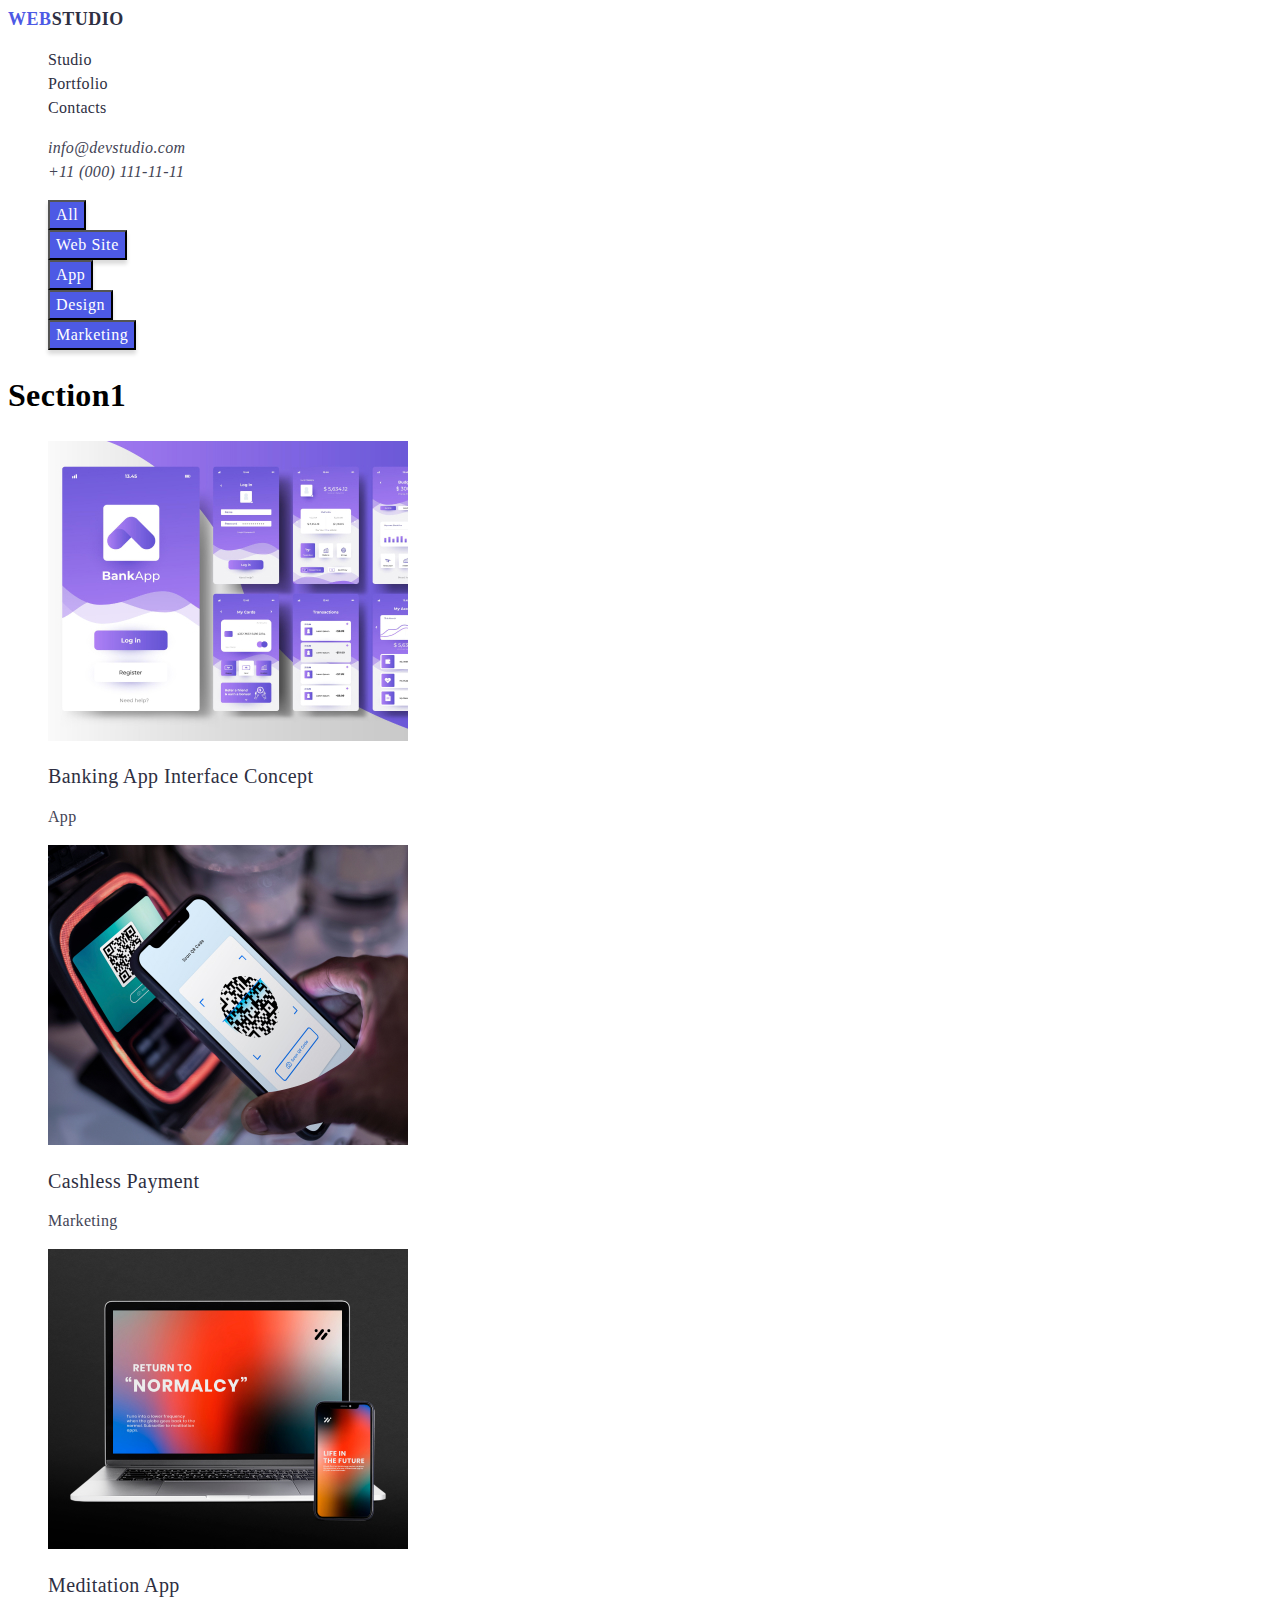
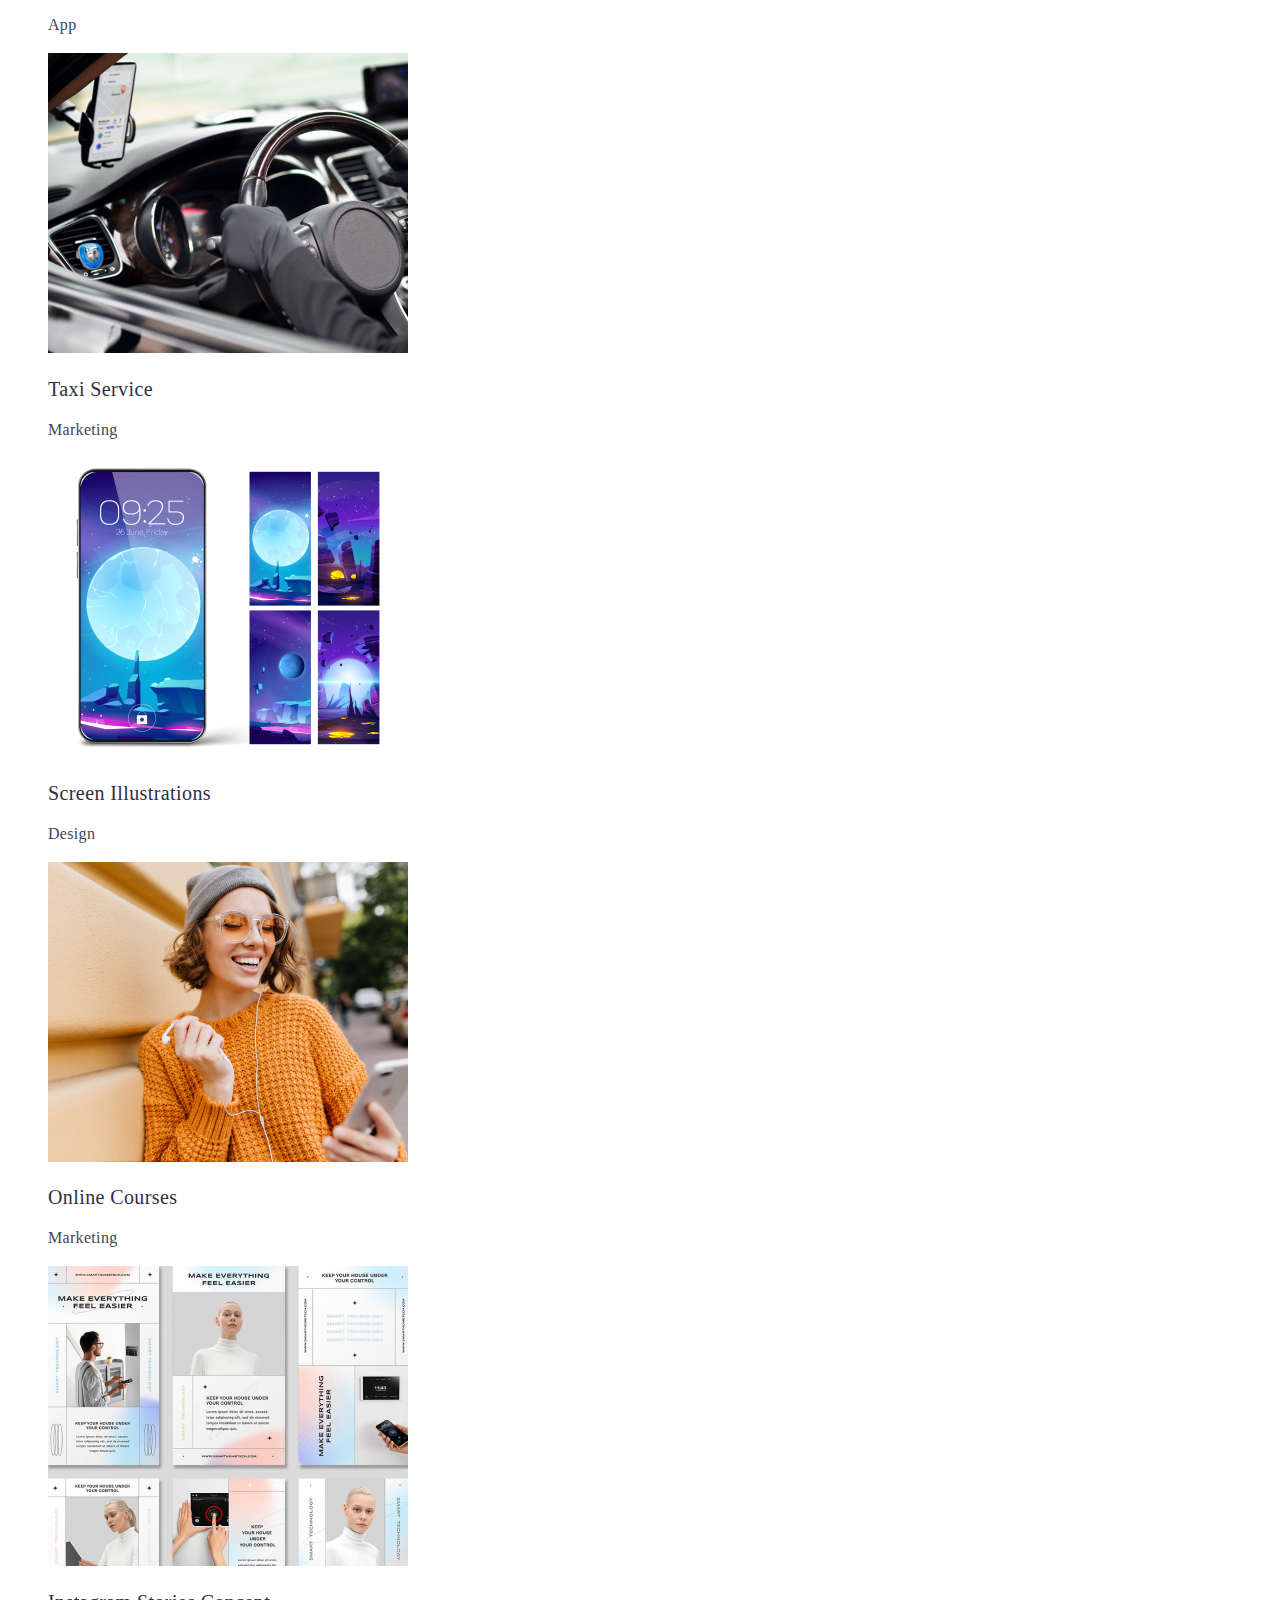
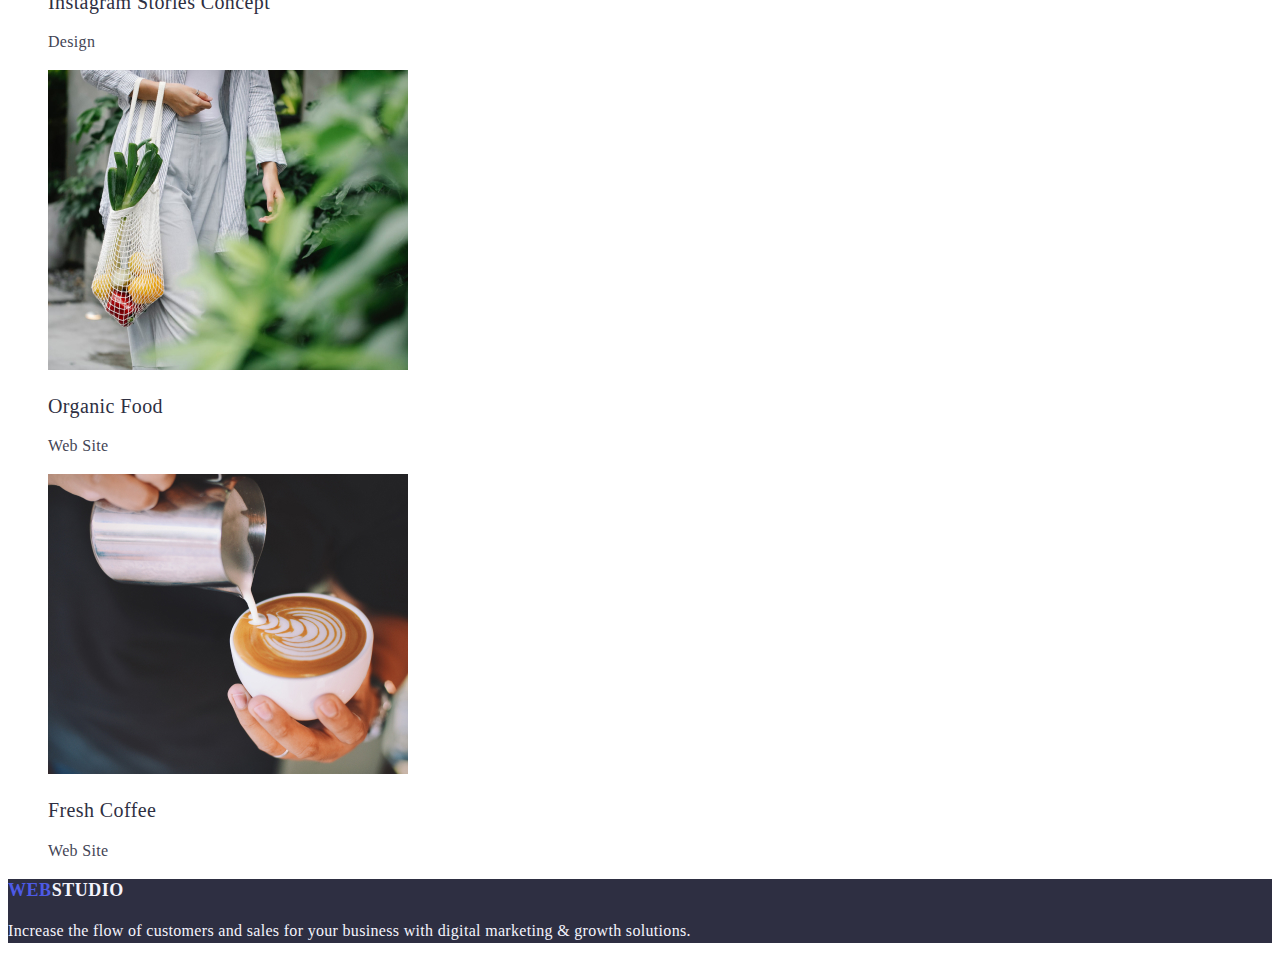
==== portfolio.html @ 045d1345 "HW02" ====
<!DOCTYPE html>
<html lang="en">

<head>
    <meta charset="UTF-8">
    <meta http-equiv="X-UA-Compatible" content="IE=edge">
    <meta name="viewport" content="width=device-width, initial-scale=1.0">
    <title>Document</title>

    <!-- Styles -->
    <link rel="stylesheet" href="./css/styles.css">
</head>

<body>
    <!-- Header section -->
    <header>
        <nav>
            <a class="main-logo link" href="./index.html">Web<span class="header-logo-link">Studio</span></a>
            <ul class="list">
                <li>
                    <a class="header-link link" href="./index.html">Studio</a>
                </li>
                <li>
                    <a class="header-link link" href="./portfolio.html">Portfolio</a>
                </li>
                <li>
                    <a class="header-link link" href="">Contacts</a>
                </li>
            </ul>
        </nav>
        <address class="header-contact">
            <ul class="list">
                <li>
                    <a class="header-contact link" href="mailto:info@devstudio.com">info@devstudio.com</a>
                </li>
                <li>
                    <a class="header-contact link" href="tel:+110001111111">+11 (000) 111-11-11</a>
                </li>
            </ul>
        </address>
    </header>
    <main>

        <!-- Filters -->
        <section>
            <ul class="list">
                <li>
                    <button class="btn" type="button">All</button>
                </li>
                <li>
                    <button class="btn" type="button">Web Site</button>
                </li>
                <li>
                    <button class="btn" type="button">App</button>
                </li>
                <li>
                    <button class="btn" type="button">Design</button>
                </li>
                <li>
                    <button class="btn" type="button">Marketing</button>
                </li>
            </ul>
        </section>

        <!-- Rows -->
        <section>
            <h1>Section1</h1>
                <ul class="list">
                    <li>
                        <img src="./images/portfolio/card1.jpg" alt="Banking App" width="360" height="300">
                        <h2 class="text-h3">Banking App Interface Concept</h2>
                        <p class="text-p">App</p>
                    </li>
                    <li>
                        <img src="./images/portfolio/card2.jpg" alt="Cashless payment" width="360" height="300">
                        <h2 class="text-h3">Cashless Payment</h2>
                        <p class="text-p">Marketing</p>
                    </li>
                    <li>
                        <img src="./images/portfolio/card3.jpg" alt="Meditation App" width="360" height="300">
                        <h2 class="text-h3">Meditation App</h2>
                        <p class="text-p">App</p>
                    </li>
                    <li>
                        <img src="./images/portfolio/card4.jpg" alt="Taxi Service" width="360" height="300">
                        <h2 class="text-h3">Taxi Service</h2>
                        <p class="text-p">Marketing</p>
                    </li>
                    <li>
                        <img src="./images/portfolio/card5.jpg" alt="Screen Illustrations" width="360" height="300">
                        <h2 class="text-h3">Screen Illustrations</h2>
                        <p class="text-p">Design</p>
                    </li>
                    <li>
                        <img src="./images/portfolio/card6.jpg" alt="Online Courses" width="360" height="300">
                        <h2 class="text-h3">Online Courses</h2>
                        <p class="text-p">Marketing</p>
                    </li>
                    <li>
                        <img src="./images/portfolio/card7.jpg" alt="Instagram Stories Concept" width="360" height="300">
                        <h2 class="text-h3">Instagram Stories Concept</h2>
                        <p class="text-p">Design</p>
                    </li>
                    <li>
                        <img src="./images/portfolio/card8.jpg" alt="Organic Food" width="360" height="300">
                        <h2 class="text-h3">Organic Food</h2>
                        <p class="text-p">Web Site</p>
                    </li>
                    <li>
                        <img src="./images/portfolio/card9.jpg" alt="Fresh Coffee" width="360" height="300">
                        <h2 class="text-h3">Fresh Coffee</h2>
                        <p class="text-p">Web Site</p>
                    </li>
                </ul>
        </section>

    </main>
    <!-- Footer section -->
    <footer class="hero-footer">
        <a class="main-logo link" href="./index.html">Web<span class="footer-logo-link">Studio</span></a>
        <p class="footer-text">Increase the flow of customers and sales for your business with digital marketing & growth solutions.</p>
    </footer>
</body>

</html>
---- css/styles.css ----
/* Base styles */
body {
    font-family: Roboto sans-serif;
    font-size: 16px;
    line-height: 1.5;
    letter-spacing: 0.02em;
}

/* reset */
.link {
    text-decoration: none;
}
.list {
    list-style: none;
}


/* Header Styles */
.main-logo {
    font-weight: 800;
    font-size: 18px;
    line-height: 1.17;
    letter-spacing: 0.03em;
    text-transform: uppercase;
    /* IRIS */
    color: #4D5AE5;
}
.header-logo-link {
        font-weight: 800;
        font-size: 18px;
        line-height: 1.17;
        letter-spacing: 0.03em;
        text-transform: uppercase;
        /* NAVY BLUE */
        color: #2E2F42;
}
.header-link {
    font-weight: 500;
    font-size: 16px;
    line-height: 1.5;
    /* identical to box height, or 150% */
    letter-spacing: 0.02em;
    /* NAVY BLUE */
    color: #2E2F42;
}
.header-link:hover,
.header-link:focus {
    font-weight: 500;
    font-size: 16px;
    line-height: 1.5;
    /* identical to box height, or 150% */
    letter-spacing: 0.02em;
    /* OCEAN */
    color: #404BBF;
}
.header-contact {
    font-weight: 400;
    font-size: 16px;
    line-height: 1.5;
    /* identical to box height, or 150% */
    letter-spacing: 0.02em;
    /* SLATE */
    color: #434455;
}
.header-contact:hover,
.header-contact:focus {
    font-weight: 400;
    font-size: 16px;
    line-height: 1.5;
    /* identical to box height, or 150% */
    letter-spacing: 0.02em;
    /* OCEAN */
    color: #404BBF;
}

.text-h2 {
    font-weight: 700;
    font-size: 36px;
    line-height: 1.1;
    letter-spacing: 0.02em;
    text-transform: capitalize;
    /* NAVY BLUE */
    color: #2E2F42;
}
.text-h3 {
    font-weight: 500;
    font-size: 20px;
    line-height: 1.2;
    letter-spacing: 0.02em;
    /* NAVY BLUE */
    color: #2E2F42;
}

.text-p {
    font-weight: 400;
    font-size: 16px;
    line-height: 1.5;
    letter-spacing: 0.02em;
    /* SLATE */
    color: #434455;
}

/* Button */
.btn {
    font-family: inherit;
    font-weight: 500;
    font-size: 16px;
    line-height: 1.5;
    /* identical to box height, or 150% */
    letter-spacing: 0.04em;
    /* WHITE */
    color: #FFFFFF;
    /* IRIS */
    background: #4D5AE5;
    box-shadow: 0px 4px 4px rgba(0, 0, 0, 0.15);
    cursor: pointer;
}
.btn:hover,
.btn:focus {
    /* OCEAN */
    background: #404BBF;
}

/* Section 3 */
.section-3 {
    /* CLOUD */
    background-color: #F4F4FD;
}


/* Hero Footer */
.hero-footer {
    /* NAVY BLUE */
    background: #2E2F42;
}

.hero-header {
    font-weight: 700;
    font-size: 56px;
    line-height: 1.07;
    letter-spacing: 0.02em;
    /* WHITE */
    color: #FFFFFF;
}
.footer-logo-link {
        font-weight: 800;
        font-size: 18px;
        line-height: 1.17;
        /* identical to box height, or 117% */
        letter-spacing: 0.03em;
        text-transform: uppercase;
        /* CLOUD */
        color: #F4F4FD;
}

.footer-text {
    font-weight: 400;
    font-size: 16px;
    line-height: 1.5;
    letter-spacing: 0.02em;
    /* CLOUD */
    color: #F4F4FD;
}
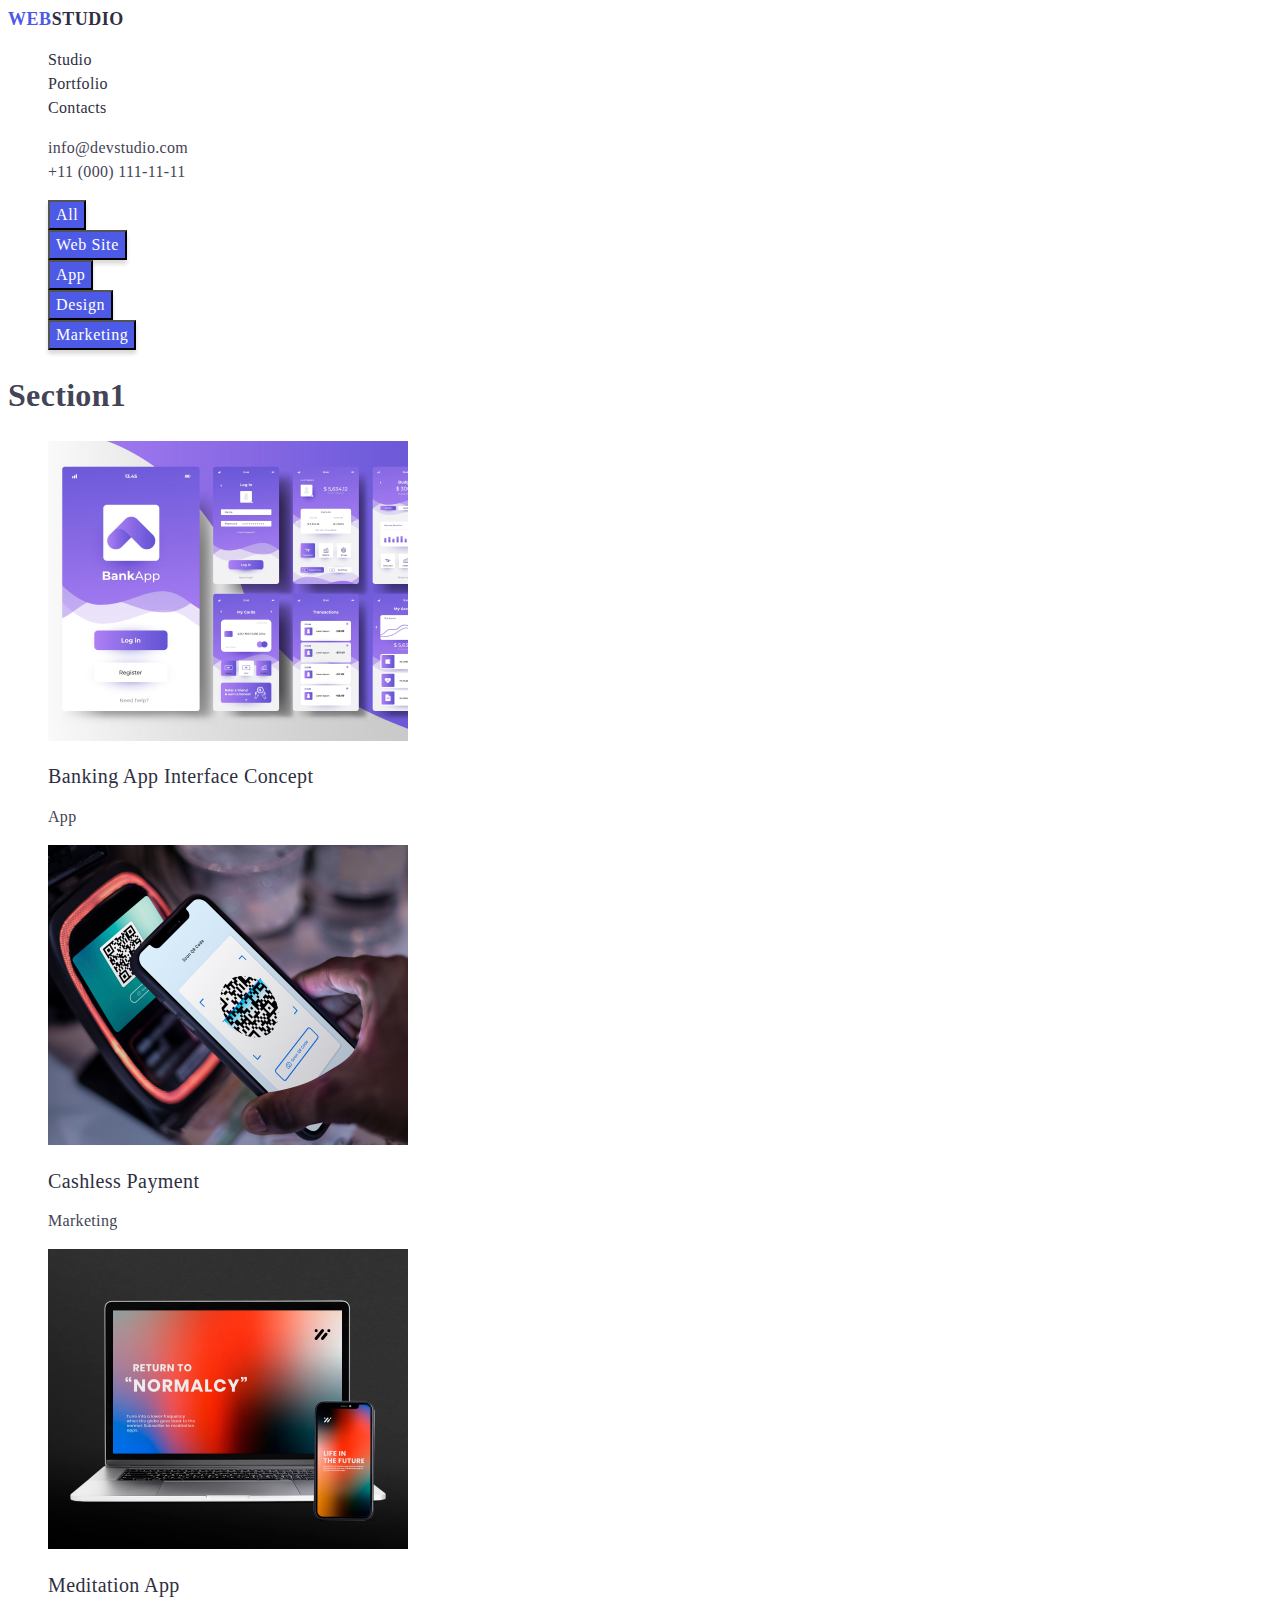
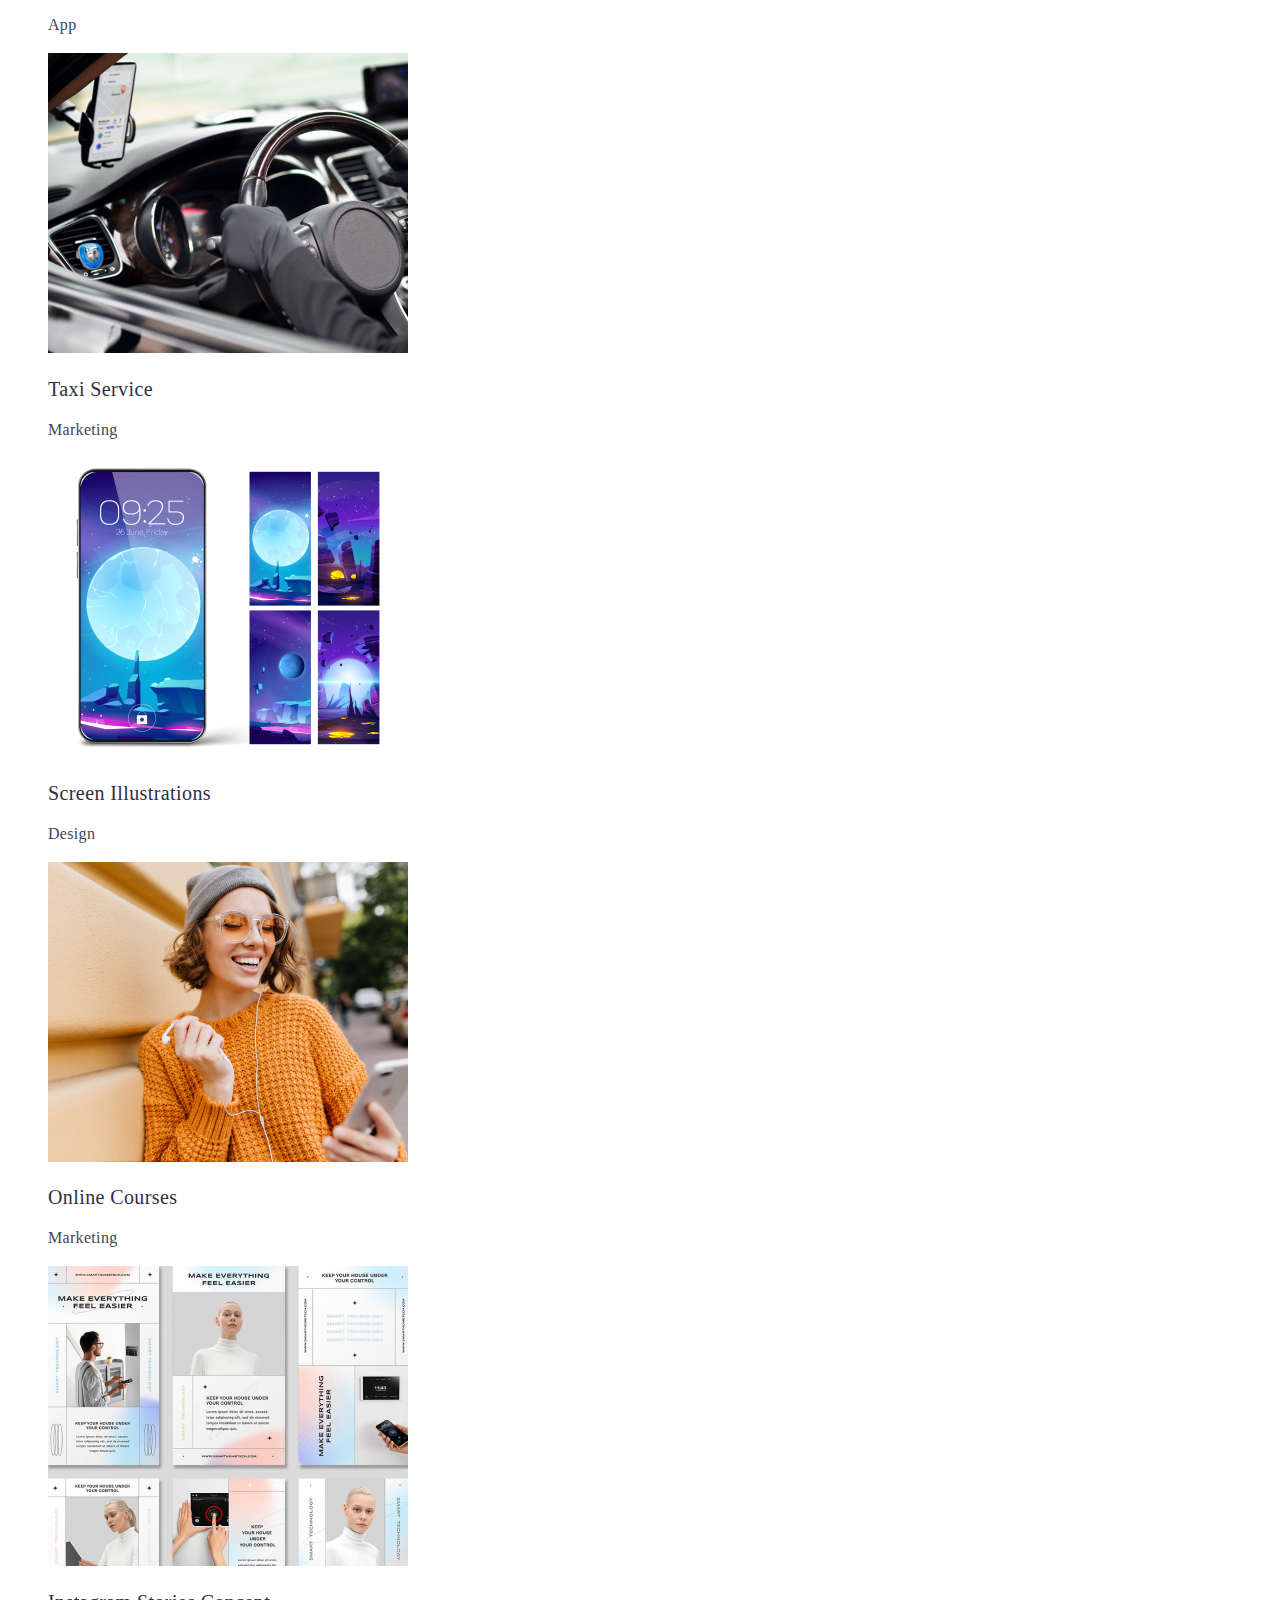
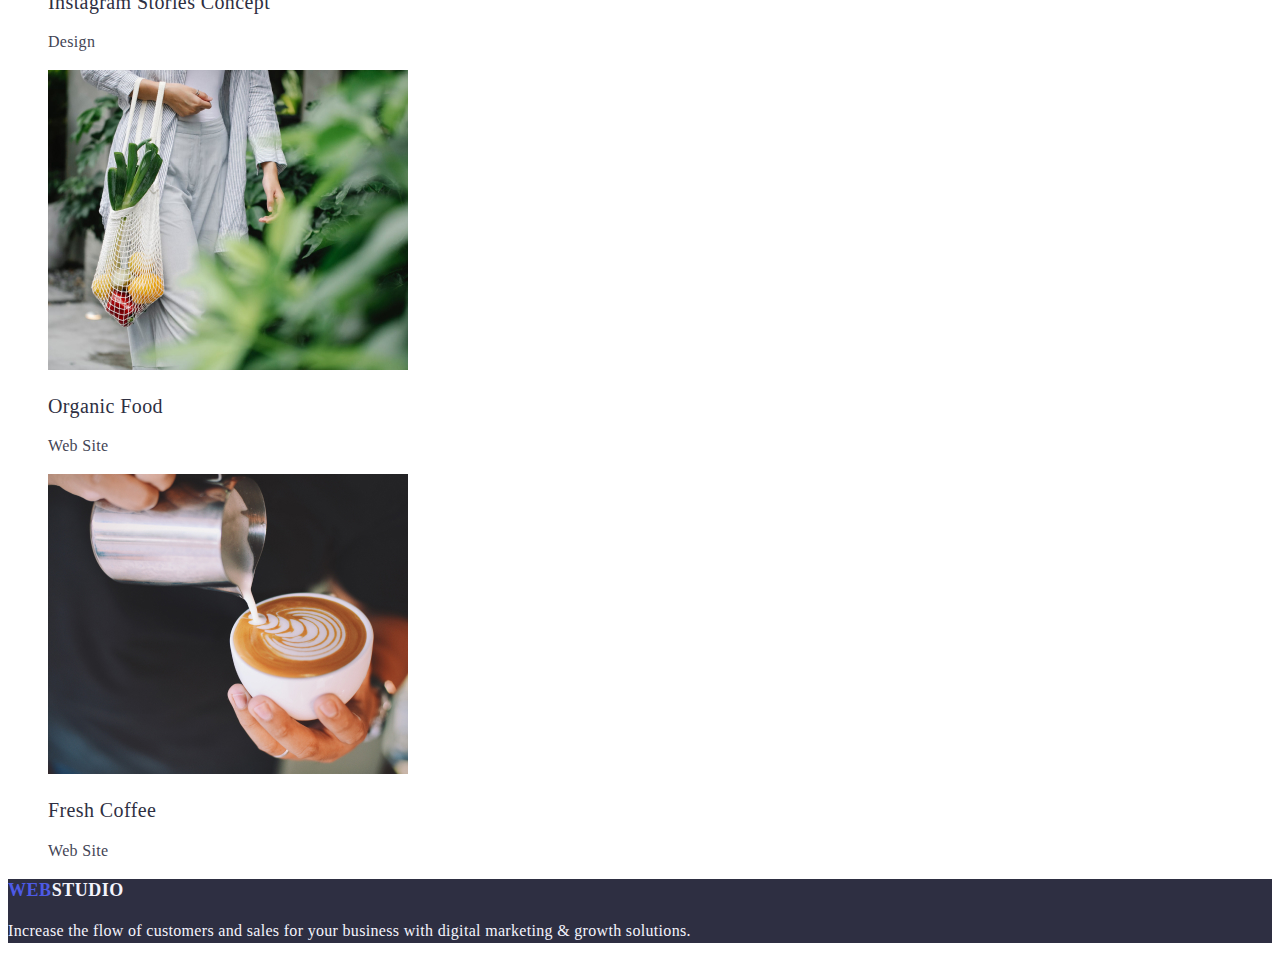
==== commit d368d169: "HW02" ====
--- a/portfolio.html
+++ b/portfolio.html
@@ -6,6 +6,18 @@
     <meta http-equiv="X-UA-Compatible" content="IE=edge">
     <meta name="viewport" content="width=device-width, initial-scale=1.0">
     <title>Document</title>
+
+    <!-- Fonts -->
+    <link rel="preconnect" href="https://fonts.googleapis.com">
+    <link rel="preconnect" href="https://fonts.gstatic.com" crossorigin>
+    <link
+    href="https://fonts.googleapis.com/css2?family=Montserrat:wght@400;500;600&family=Roboto:wght@400;500;700;900&display=swap"
+    rel="stylesheet">
+    <link rel="preconnect" href="https://fonts.googleapis.com">
+    <link rel="preconnect" href="https://fonts.gstatic.com" crossorigin>
+    <link
+    href="https://fonts.googleapis.com/css2?family=Montserrat:wght@400;500;600&family=Raleway:wght@400;500;600;700;800&family=Roboto:wght@400;500;700;900&display=swap"
+    rel="stylesheet">
 
     <!-- Styles -->
     <link rel="stylesheet" href="./css/styles.css">
--- a/css/styles.css
+++ b/css/styles.css
@@ -1,10 +1,20 @@
+:root {
+    --background: #FFFFFF;
+    --iris: #4D5AE5;
+    --navy-blue: #2E2F42;
+    --ocean: #404BBF;
+    --slate: #434455;
+    --cloud: #F4F4FD;
+}
 
 /* Base styles */
 body {
-    font-family: Roboto sans-serif;
+    font-family: "Roboto" sans-serif;
     font-size: 16px;
     line-height: 1.5;
     letter-spacing: 0.02em;
+    color: #434455;
+    background-color: var(--background);
 }
 
 /* reset */
@@ -18,78 +28,70 @@
 
 /* Header Styles */
 .main-logo {
+    font-family: "Roboto" sans-serif;
     font-weight: 800;
     font-size: 18px;
     line-height: 1.17;
     letter-spacing: 0.03em;
     text-transform: uppercase;
-    /* IRIS */
-    color: #4D5AE5;
+    color: var(--iris);
 }
 .header-logo-link {
-        font-weight: 800;
-        font-size: 18px;
-        line-height: 1.17;
-        letter-spacing: 0.03em;
-        text-transform: uppercase;
-        /* NAVY BLUE */
-        color: #2E2F42;
+    font-weight: 800;
+    font-size: 18px;
+    line-height: 1.17;
+    letter-spacing: 0.03em;
+    text-transform: uppercase;
+    color: var(--navy-blue)
 }
 .header-link {
     font-weight: 500;
     font-size: 16px;
     line-height: 1.5;
-    /* identical to box height, or 150% */
     letter-spacing: 0.02em;
-    /* NAVY BLUE */
-    color: #2E2F42;
+    color: var(--navy-blue);
 }
 .header-link:hover,
 .header-link:focus {
     font-weight: 500;
     font-size: 16px;
     line-height: 1.5;
-    /* identical to box height, or 150% */
     letter-spacing: 0.02em;
-    /* OCEAN */
-    color: #404BBF;
+    color: var(--ocean);
 }
 .header-contact {
+    font-style: normal;
     font-weight: 400;
     font-size: 16px;
     line-height: 1.5;
-    /* identical to box height, or 150% */
     letter-spacing: 0.02em;
-    /* SLATE */
-    color: #434455;
+    color: var(--slate);
 }
 .header-contact:hover,
 .header-contact:focus {
     font-weight: 400;
     font-size: 16px;
     line-height: 1.5;
-    /* identical to box height, or 150% */
     letter-spacing: 0.02em;
-    /* OCEAN */
-    color: #404BBF;
+    color: var(--ocean);
 }
 
 .text-h2 {
+    line-height: 1.11;
+    text-align: center;
     font-weight: 700;
     font-size: 36px;
     line-height: 1.1;
     letter-spacing: 0.02em;
     text-transform: capitalize;
-    /* NAVY BLUE */
-    color: #2E2F42;
+    color: var(--navy-blue);
 }
 .text-h3 {
     font-weight: 500;
     font-size: 20px;
     line-height: 1.2;
     letter-spacing: 0.02em;
-    /* NAVY BLUE */
-    color: #2E2F42;
+    color: var(--navy-blue);
 }
 
 .text-p {
@@ -97,8 +99,7 @@
     font-size: 16px;
     line-height: 1.5;
     letter-spacing: 0.02em;
-    /* SLATE */
-    color: #434455;
+    color: var(--slate);
 }
 
 /* Button */
@@ -107,51 +108,43 @@
     font-weight: 500;
     font-size: 16px;
     line-height: 1.5;
-    /* identical to box height, or 150% */
     letter-spacing: 0.04em;
-    /* WHITE */
-    color: #FFFFFF;
-    /* IRIS */
-    background: #4D5AE5;
+    color: var(--background);
+    background: var(--iris);
     box-shadow: 0px 4px 4px rgba(0, 0, 0, 0.15);
     cursor: pointer;
 }
 .btn:hover,
 .btn:focus {
-    /* OCEAN */
-    background: #404BBF;
+    background: var(--ocean);
 }
 
 /* Section 3 */
 .section-3 {
-    /* CLOUD */
-    background-color: #F4F4FD;
+   background-color: var(--cloud);
 }
 
 
 /* Hero Footer */
 .hero-footer {
-    /* NAVY BLUE */
-    background: #2E2F42;
+    background: var(--navy-blue);
 }
 
 .hero-header {
+    text-align: center;
     font-weight: 700;
     font-size: 56px;
     line-height: 1.07;
     letter-spacing: 0.02em;
-    /* WHITE */
-    color: #FFFFFF;
+    color: var(--background);
 }
 .footer-logo-link {
         font-weight: 800;
         font-size: 18px;
         line-height: 1.17;
-        /* identical to box height, or 117% */
         letter-spacing: 0.03em;
         text-transform: uppercase;
-        /* CLOUD */
-        color: #F4F4FD;
+        color: var(--cloud);
 }
 
 .footer-text {
@@ -160,5 +153,5 @@
     line-height: 1.5;
     letter-spacing: 0.02em;
     /* CLOUD */
-    color: #F4F4FD;
+    color: var(--cloud);
 }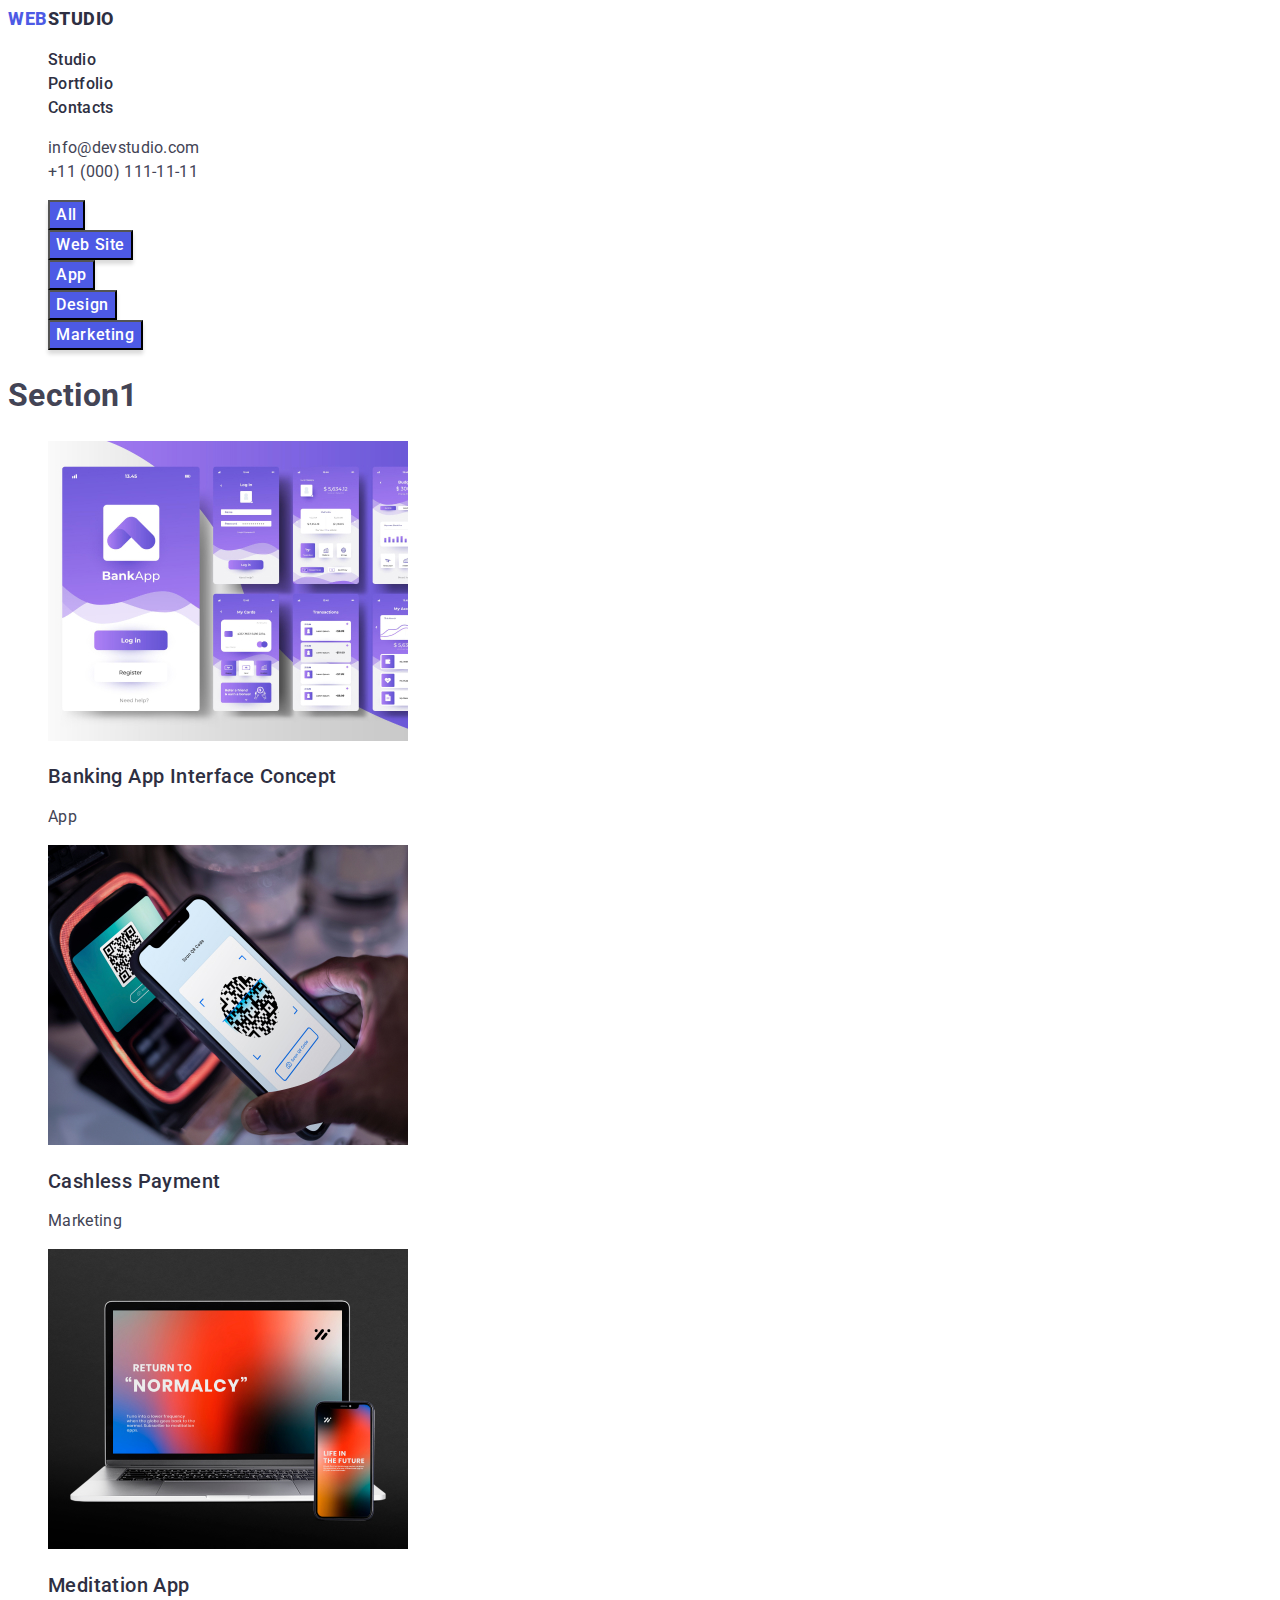
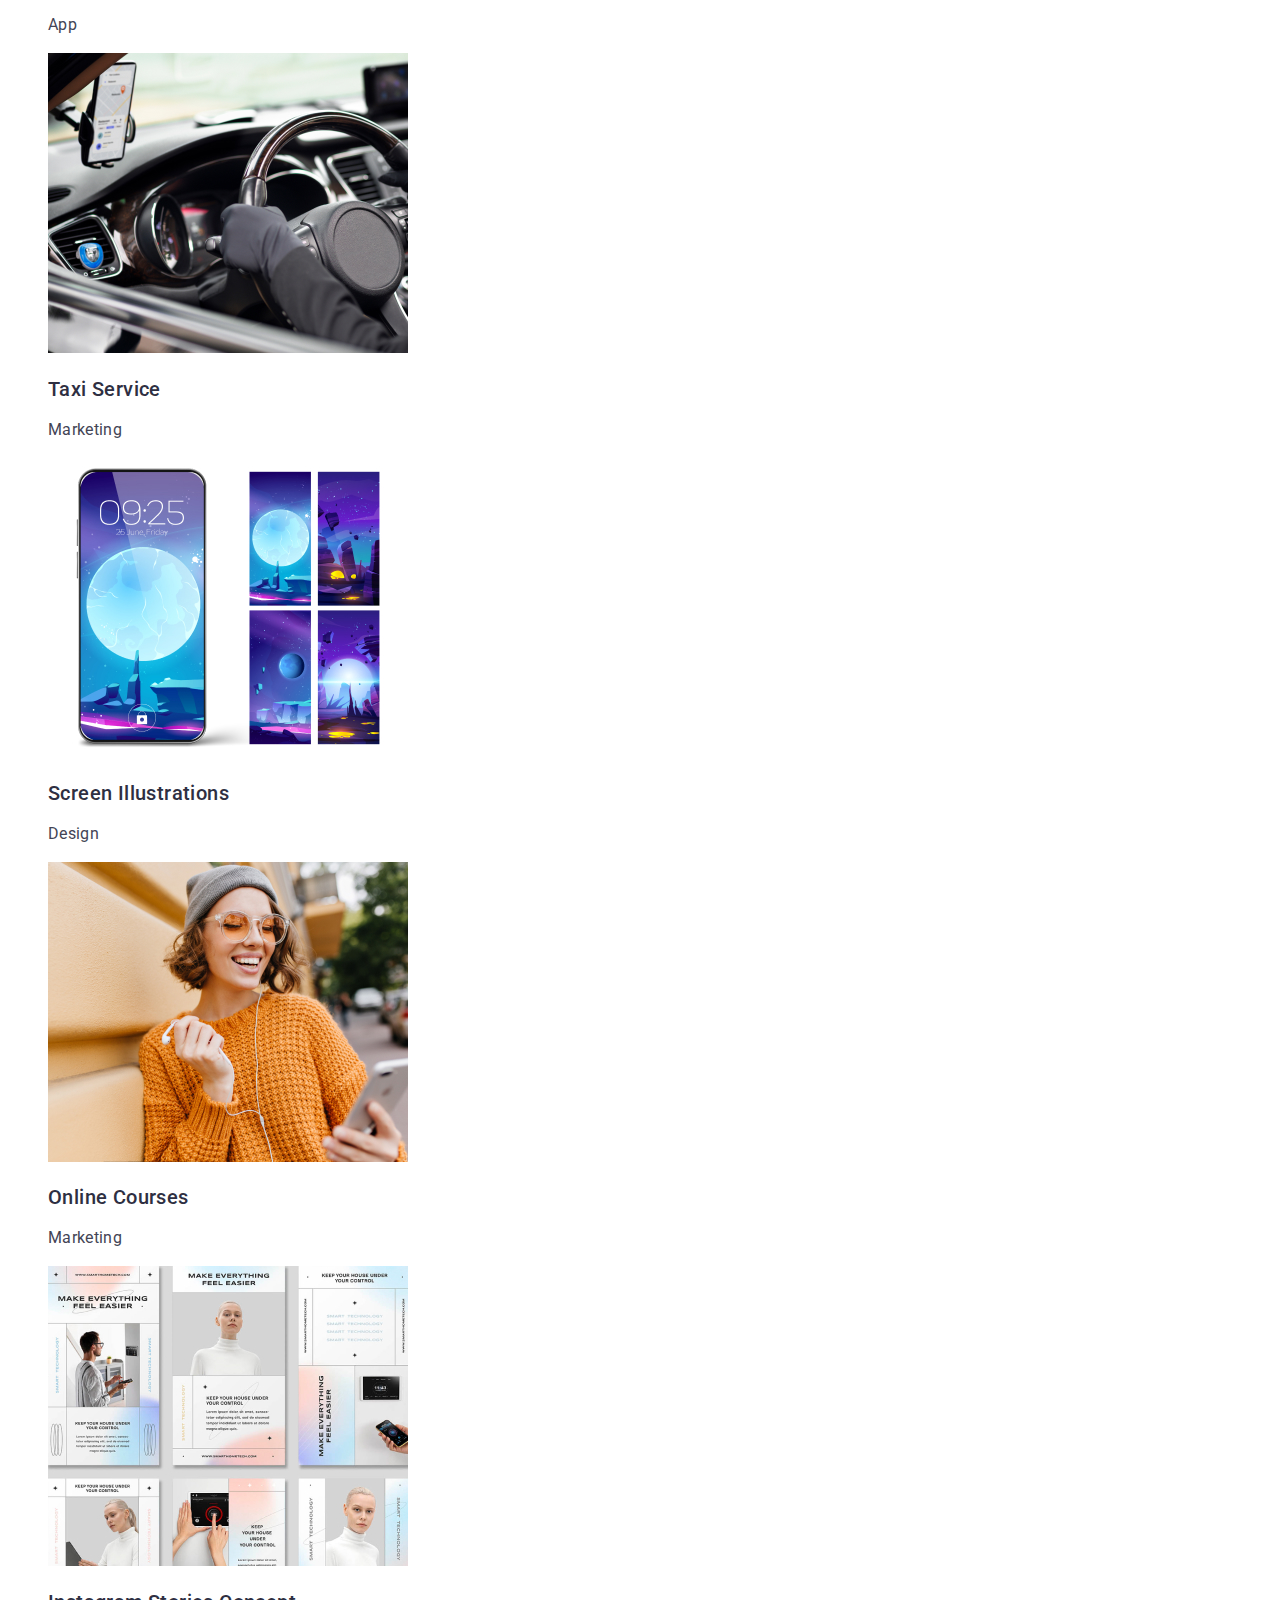
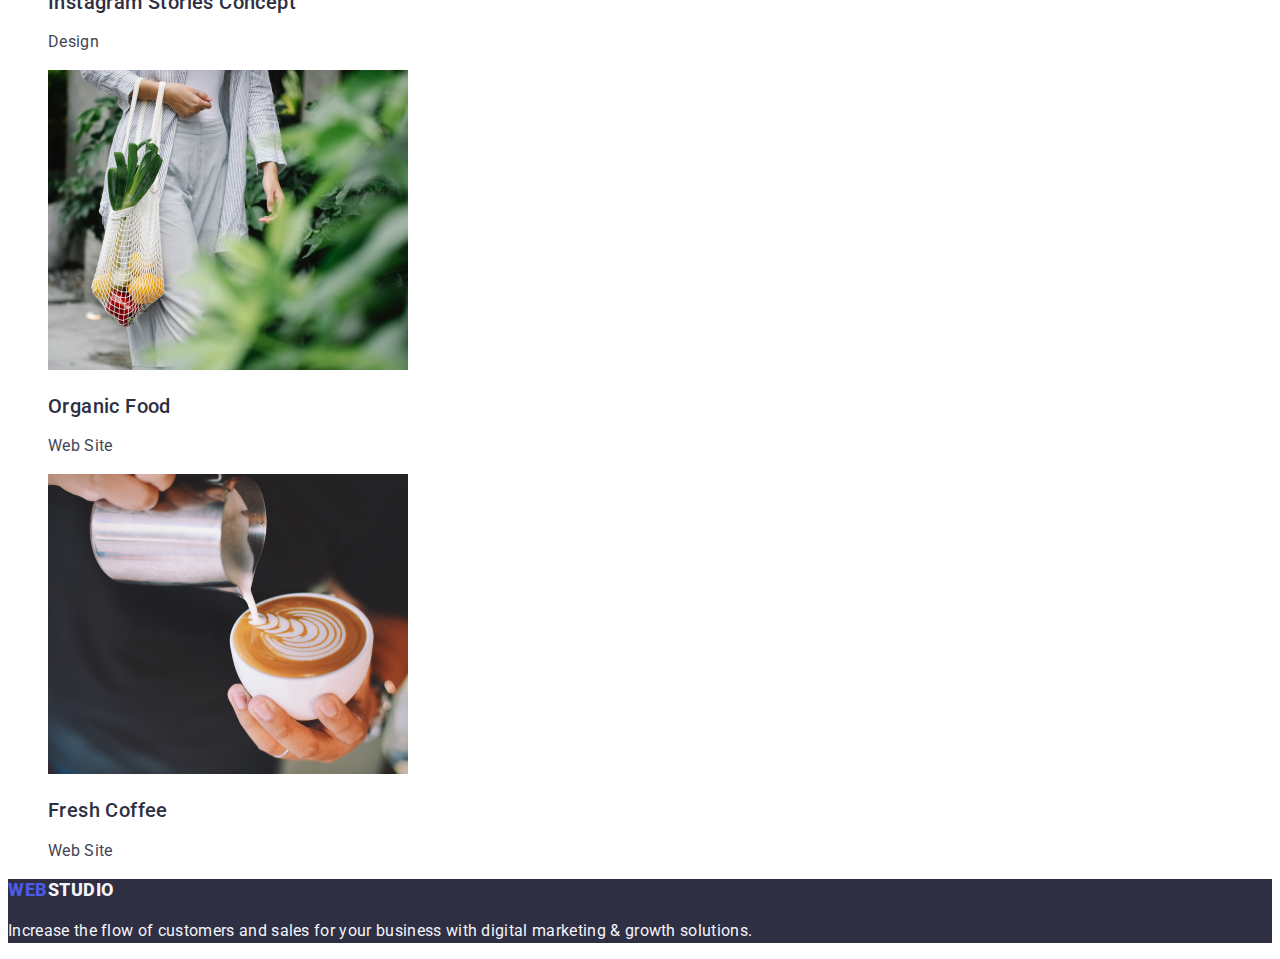
==== commit 1cf75249: "HW02" ====
--- a/portfolio.html
+++ b/portfolio.html
@@ -80,47 +80,47 @@
                 <ul class="list">
                     <li>
                         <img src="./images/portfolio/card1.jpg" alt="Banking App" width="360" height="300">
-                        <h2 class="text-h3">Banking App Interface Concept</h2>
+                        <h2 class="text-header-three">Banking App Interface Concept</h2>
                         <p class="text-p">App</p>
                     </li>
                     <li>
                         <img src="./images/portfolio/card2.jpg" alt="Cashless payment" width="360" height="300">
-                        <h2 class="text-h3">Cashless Payment</h2>
+                        <h2 class="text-header-three">Cashless Payment</h2>
                         <p class="text-p">Marketing</p>
                     </li>
                     <li>
                         <img src="./images/portfolio/card3.jpg" alt="Meditation App" width="360" height="300">
-                        <h2 class="text-h3">Meditation App</h2>
+                        <h2 class="text-header-three">Meditation App</h2>
                         <p class="text-p">App</p>
                     </li>
                     <li>
                         <img src="./images/portfolio/card4.jpg" alt="Taxi Service" width="360" height="300">
-                        <h2 class="text-h3">Taxi Service</h2>
+                        <h2 class="text-header-three">Taxi Service</h2>
                         <p class="text-p">Marketing</p>
                     </li>
                     <li>
                         <img src="./images/portfolio/card5.jpg" alt="Screen Illustrations" width="360" height="300">
-                        <h2 class="text-h3">Screen Illustrations</h2>
+                        <h2 class="text-header-three">Screen Illustrations</h2>
                         <p class="text-p">Design</p>
                     </li>
                     <li>
                         <img src="./images/portfolio/card6.jpg" alt="Online Courses" width="360" height="300">
-                        <h2 class="text-h3">Online Courses</h2>
+                        <h2 class="text-header-three">Online Courses</h2>
                         <p class="text-p">Marketing</p>
                     </li>
                     <li>
                         <img src="./images/portfolio/card7.jpg" alt="Instagram Stories Concept" width="360" height="300">
-                        <h2 class="text-h3">Instagram Stories Concept</h2>
+                        <h2 class="text-header-three">Instagram Stories Concept</h2>
                         <p class="text-p">Design</p>
                     </li>
                     <li>
                         <img src="./images/portfolio/card8.jpg" alt="Organic Food" width="360" height="300">
-                        <h2 class="text-h3">Organic Food</h2>
+                        <h2 class="text-header-three">Organic Food</h2>
                         <p class="text-p">Web Site</p>
                     </li>
                     <li>
                         <img src="./images/portfolio/card9.jpg" alt="Fresh Coffee" width="360" height="300">
-                        <h2 class="text-h3">Fresh Coffee</h2>
+                        <h2 class="text-header-three">Fresh Coffee</h2>
                         <p class="text-p">Web Site</p>
                     </li>
                 </ul>
--- a/css/styles.css
+++ b/css/styles.css
@@ -9,7 +9,7 @@
 
 /* Base styles */
 body {
-    font-family: "Roboto" sans-serif;
+    font-family: "Roboto", sans-serif;
     font-size: 16px;
     line-height: 1.5;
     letter-spacing: 0.02em;
@@ -28,7 +28,7 @@
 
 /* Header Styles */
 .main-logo {
-    font-family: "Roboto" sans-serif;
+    font-family: "Raleway" sans-serif;
     font-weight: 800;
     font-size: 18px;
     line-height: 1.17;
@@ -76,7 +76,7 @@
     color: var(--ocean);
 }
 
-.text-h2 {
+.text-header-two {
     line-height: 1.11;
     text-align: center;
     font-weight: 700;
@@ -86,7 +86,7 @@
     text-transform: capitalize;
     color: var(--navy-blue);
 }
-.text-h3 {
+.text-header-three {
     font-weight: 500;
     font-size: 20px;
     line-height: 1.2;
@@ -104,7 +104,7 @@
 
 /* Button */
 .btn {
-    font-family: inherit;
+    font-family: "Roboto", sans-serif;
     font-weight: 500;
     font-size: 16px;
     line-height: 1.5;
@@ -120,7 +120,7 @@
 }
 
 /* Section 3 */
-.section-3 {
+.section-three {
    background-color: var(--cloud);
 }
 
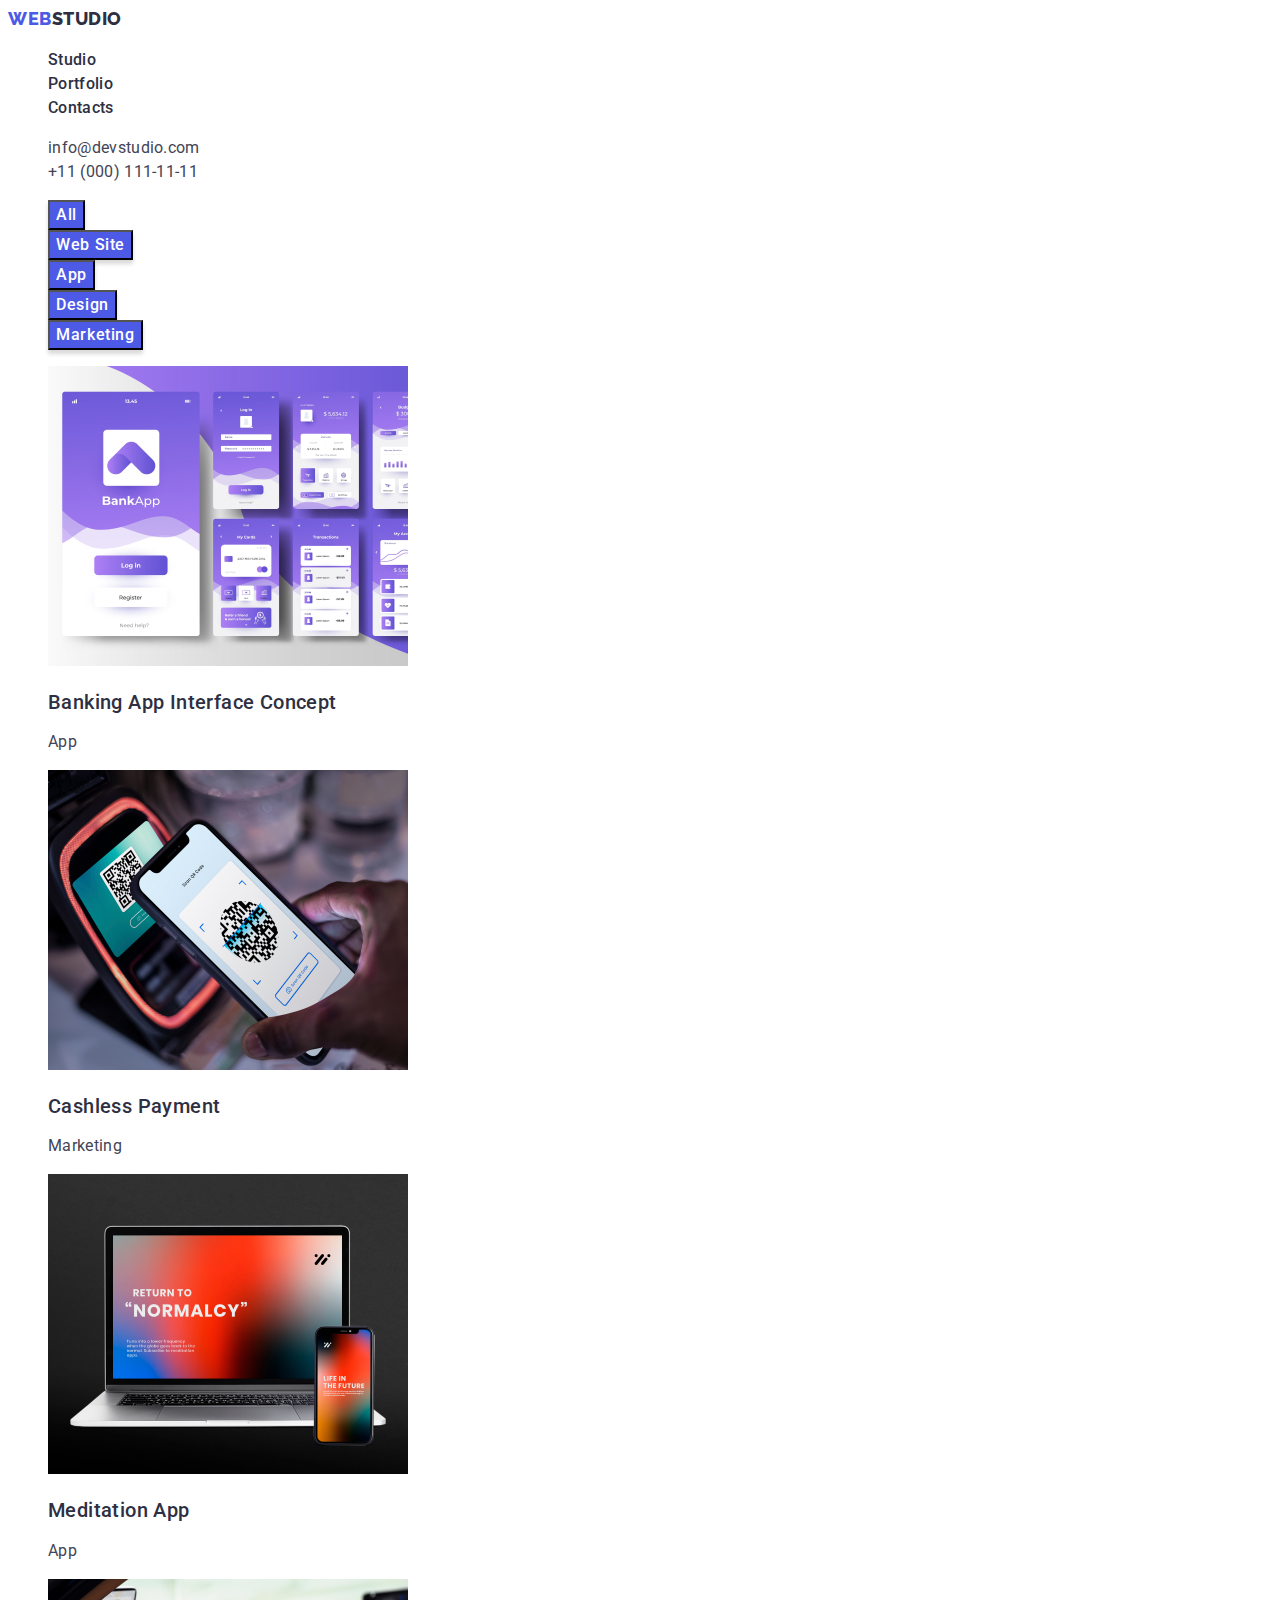
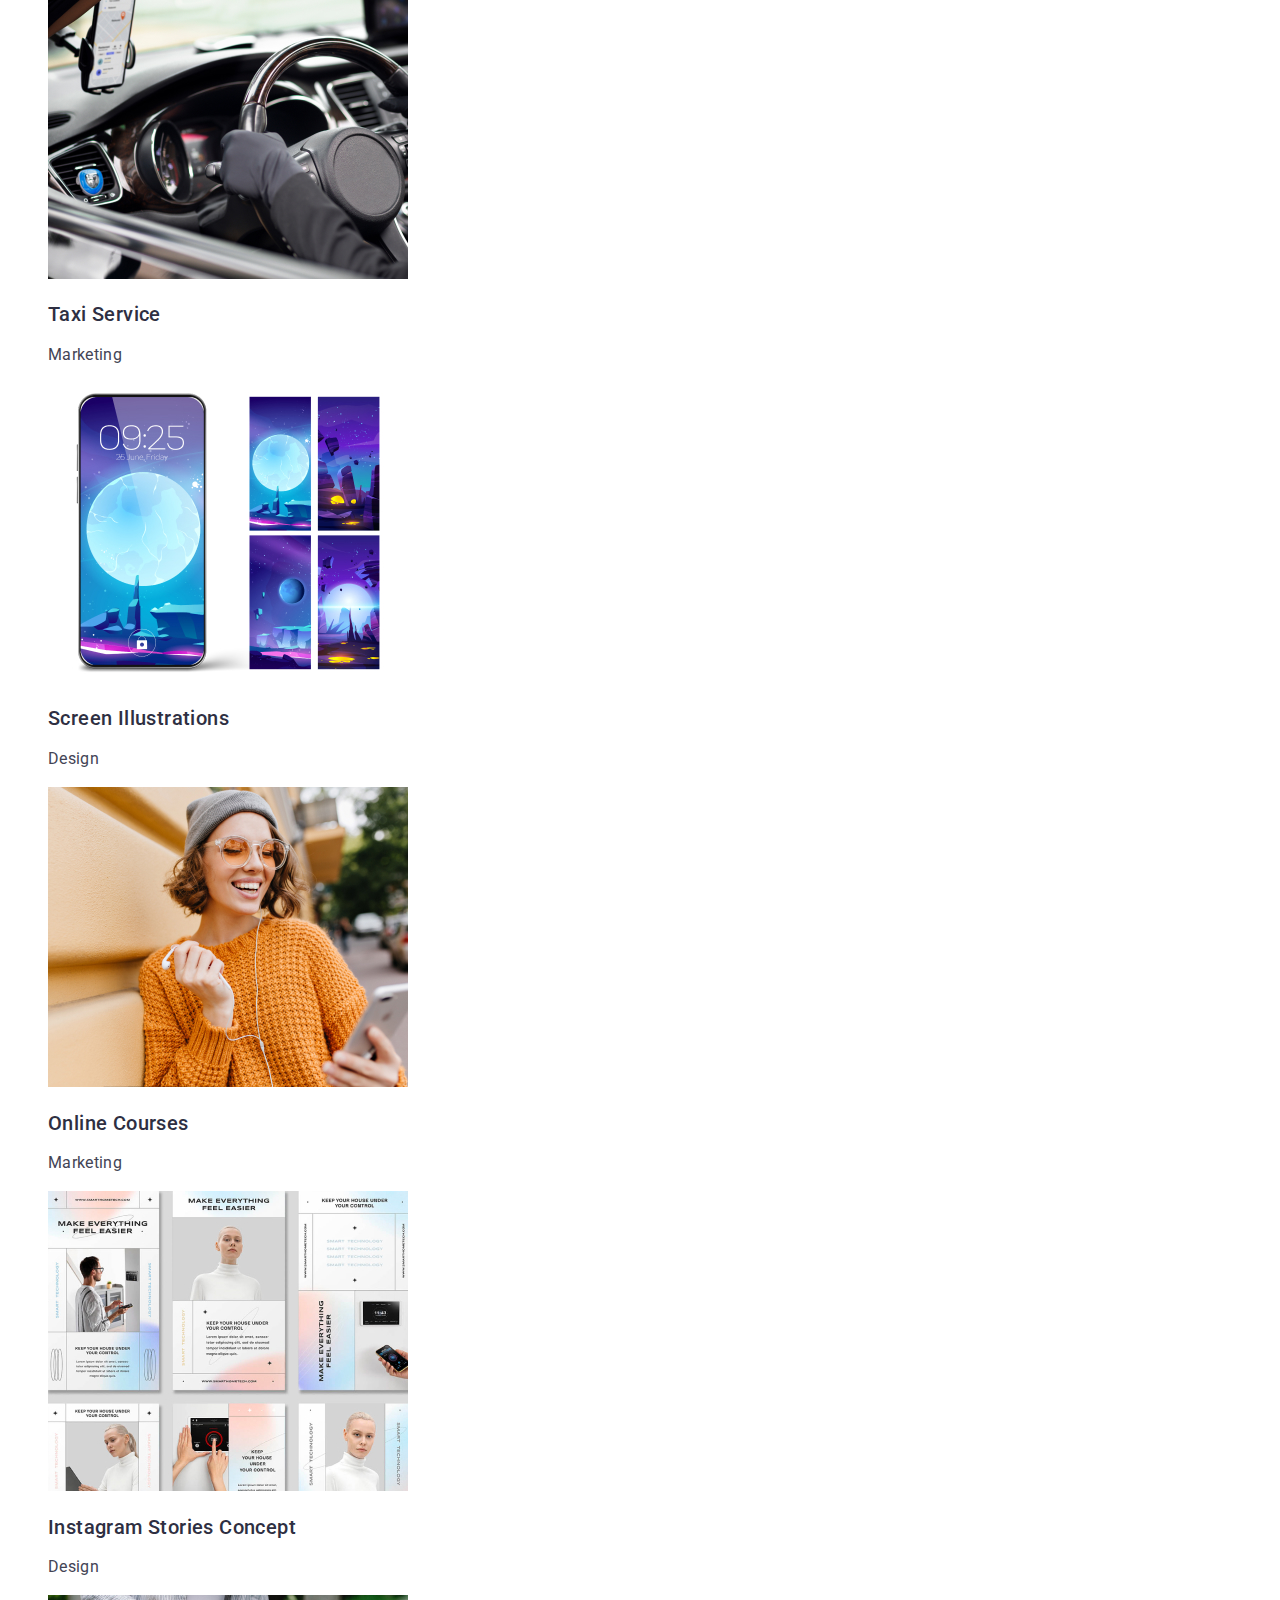
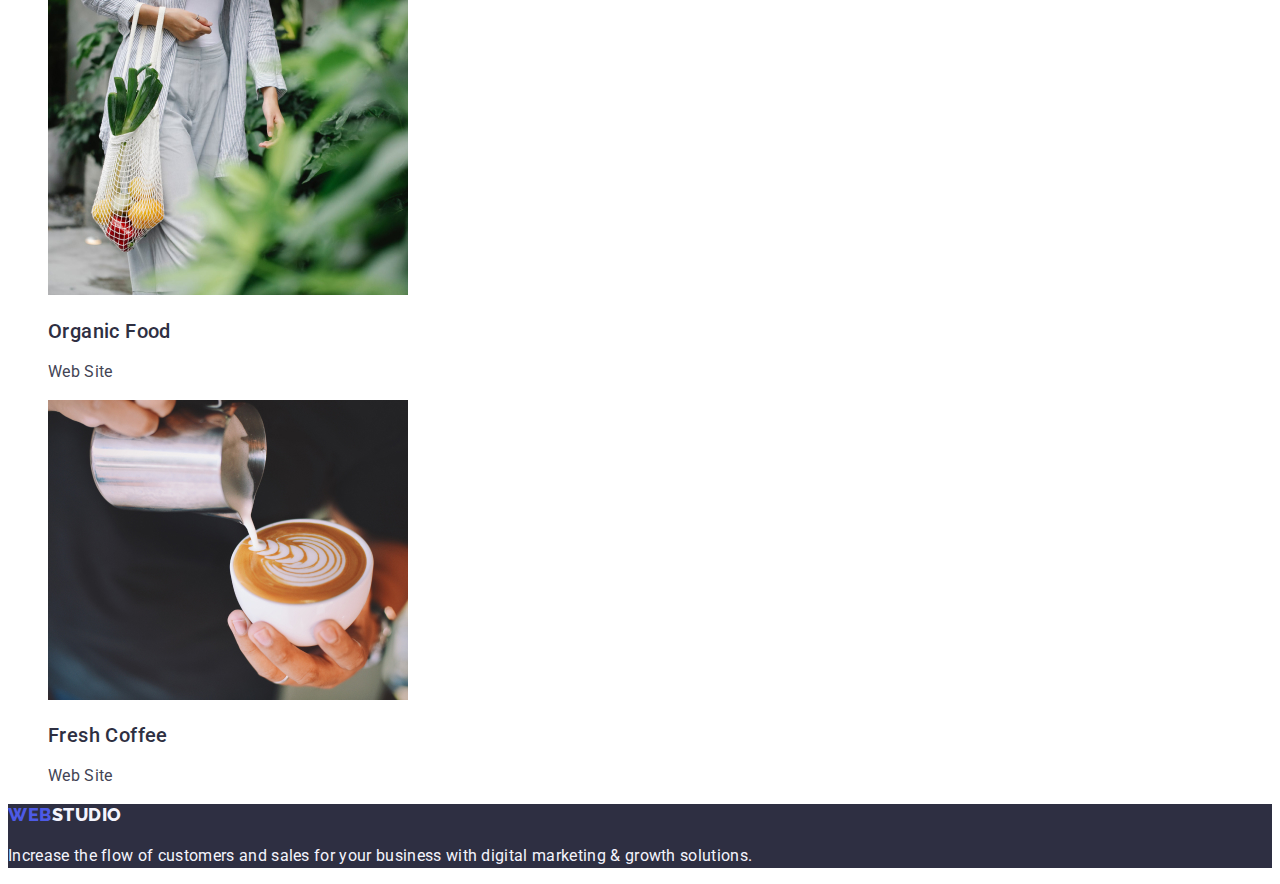
==== commit e358936a: "HW02" ====
--- a/portfolio.html
+++ b/portfolio.html
@@ -51,10 +51,11 @@
             </ul>
         </address>
     </header>
+
     <main>
-
+        <section>
+        <h1 hidden="hidden">Section</h1>
         <!-- Filters -->
-        <section>
             <ul class="list">
                 <li>
                     <button class="btn" type="button">All</button>
@@ -72,11 +73,8 @@
                     <button class="btn" type="button">Marketing</button>
                 </li>
             </ul>
-        </section>
-
+    
         <!-- Rows -->
-        <section>
-            <h1>Section1</h1>
                 <ul class="list">
                     <li>
                         <img src="./images/portfolio/card1.jpg" alt="Banking App" width="360" height="300">
@@ -125,8 +123,8 @@
                     </li>
                 </ul>
         </section>
+    </main>
 
-    </main>
     <!-- Footer section -->
     <footer class="hero-footer">
         <a class="main-logo link" href="./index.html">Web<span class="footer-logo-link">Studio</span></a>
--- a/css/styles.css
+++ b/css/styles.css
@@ -23,12 +23,13 @@
 }
 .list {
     list-style: none;
+    background-color: #FFFFFF;
 }
 
 
 /* Header Styles */
 .main-logo {
-    font-family: "Raleway" sans-serif;
+    font-family: "Raleway", sans-serif;
     font-weight: 800;
     font-size: 18px;
     line-height: 1.17;
@@ -37,6 +38,7 @@
     color: var(--iris);
 }
 .header-logo-link {
+    font-family: "Raleway", sans-serif;
     font-weight: 800;
     font-size: 18px;
     line-height: 1.17;
@@ -77,11 +79,10 @@
 }
 
 .text-header-two {
-    line-height: 1.11;
     text-align: center;
     font-weight: 700;
     font-size: 36px;
-    line-height: 1.1;
+    line-height: 1.11;
     letter-spacing: 0.02em;
     text-transform: capitalize;
     color: var(--navy-blue);
@@ -139,12 +140,13 @@
     color: var(--background);
 }
 .footer-logo-link {
-        font-weight: 800;
-        font-size: 18px;
-        line-height: 1.17;
-        letter-spacing: 0.03em;
-        text-transform: uppercase;
-        color: var(--cloud);
+    font-family: "Raleway", sans-serif;
+    font-weight: 800;
+    font-size: 18px;
+    line-height: 1.17;
+    letter-spacing: 0.03em;
+    text-transform: uppercase;
+    color: var(--cloud);
 }
 
 .footer-text {
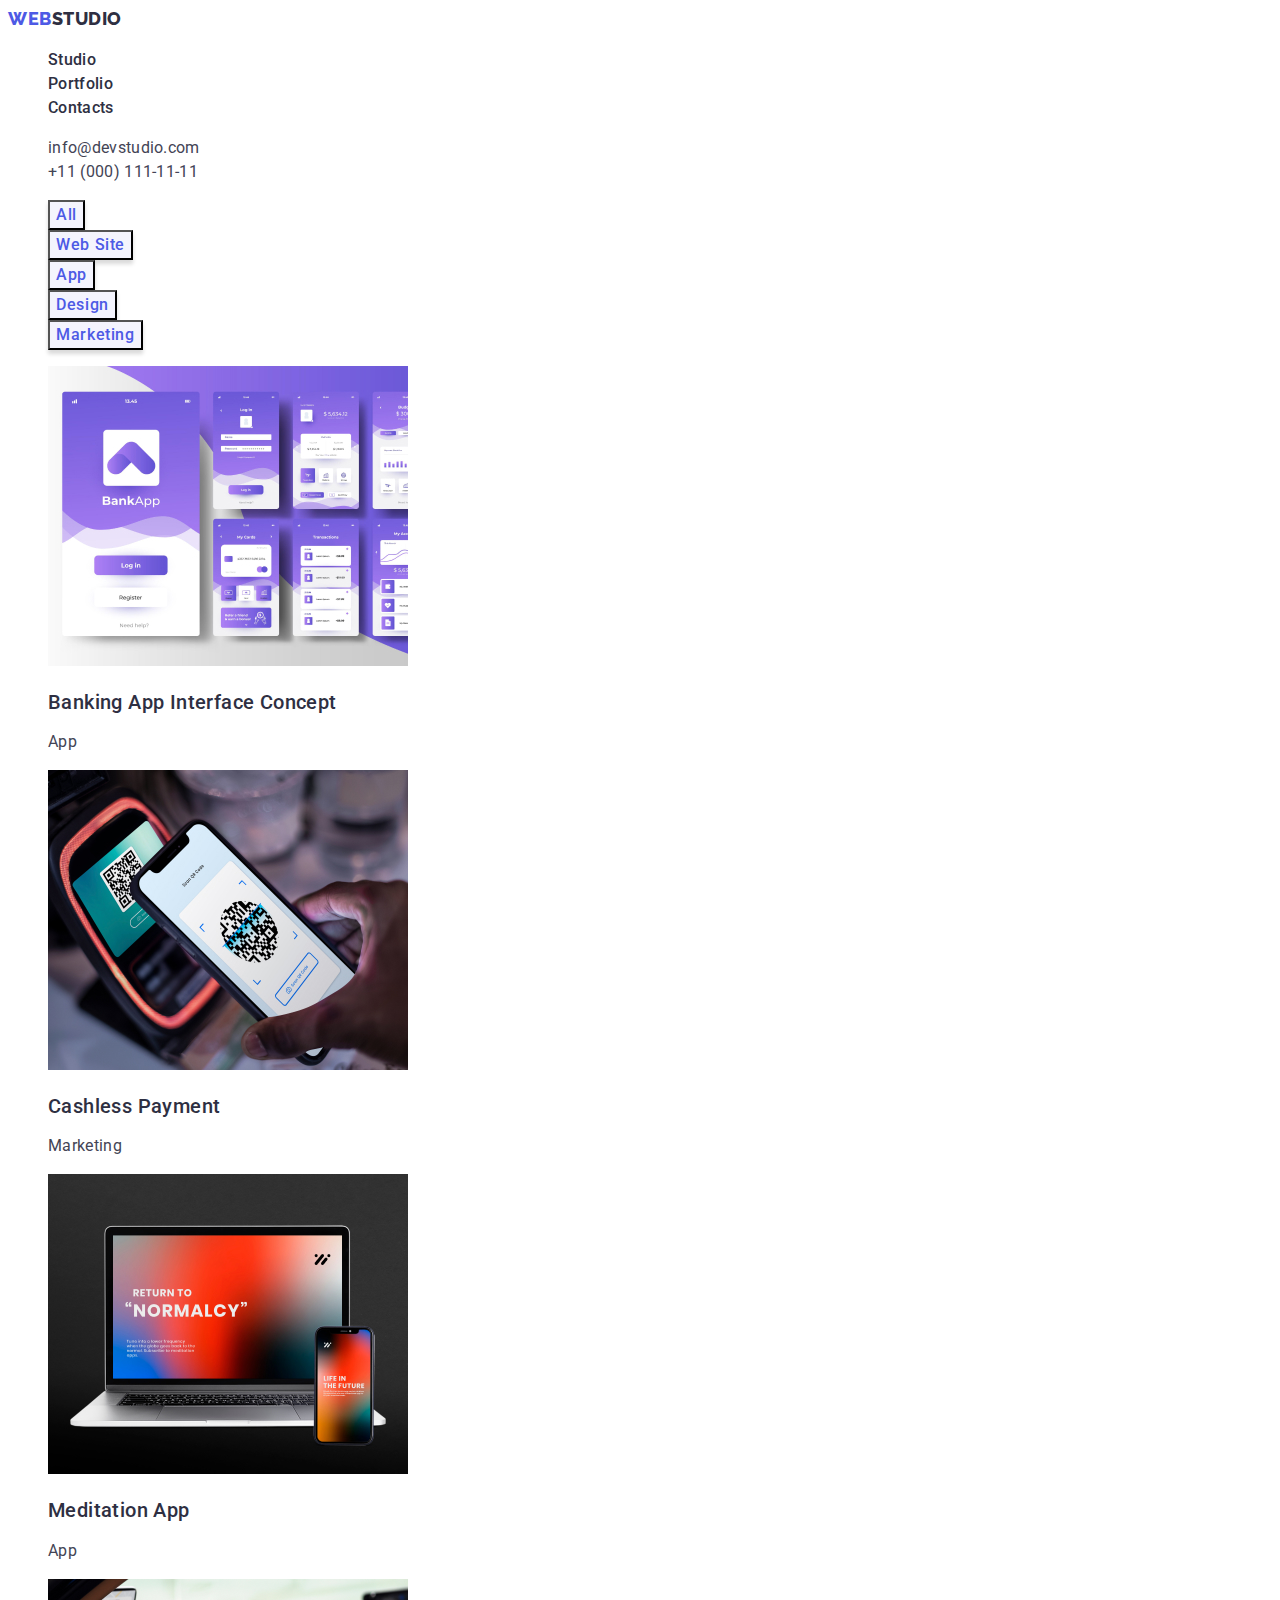
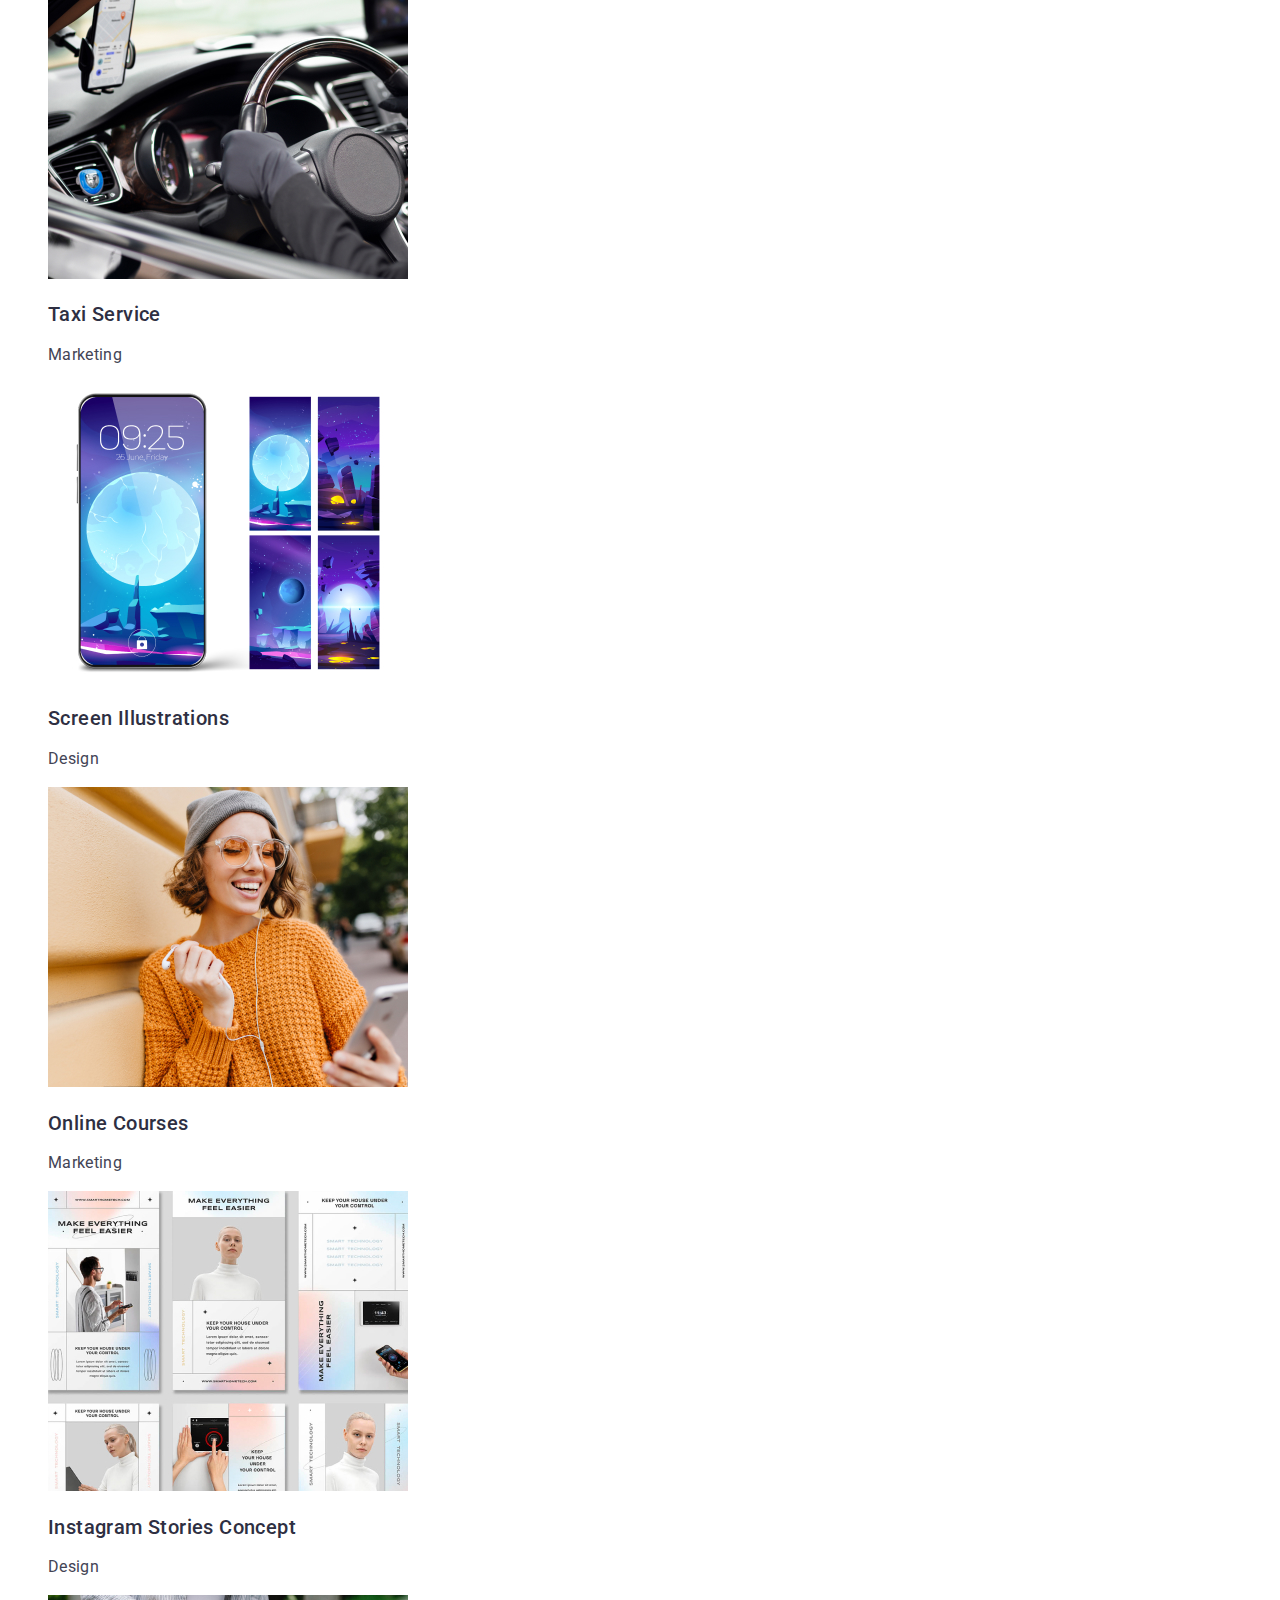
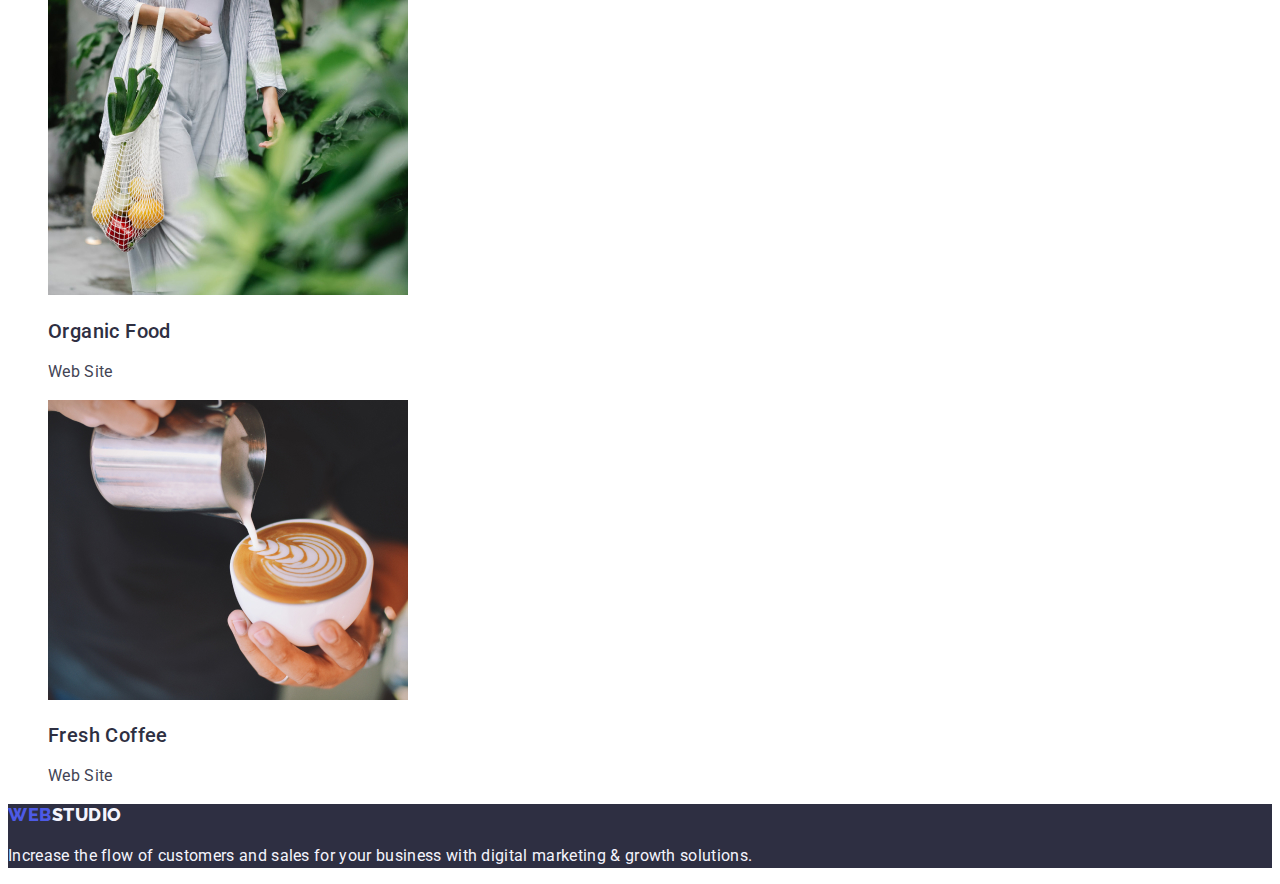
==== commit 4d43357c: "HW02" ====
--- a/portfolio.html
+++ b/portfolio.html
@@ -58,65 +58,74 @@
         <!-- Filters -->
             <ul class="list">
                 <li>
-                    <button class="btn" type="button">All</button>
+                    <button class="btn-portfolio" type="button">All</button>
                 </li>
                 <li>
-                    <button class="btn" type="button">Web Site</button>
+                    <button class="btn-portfolio" type="button">Web Site</button>
                 </li>
                 <li>
-                    <button class="btn" type="button">App</button>
+                    <button class="btn-portfolio" type="button">App</button>
                 </li>
                 <li>
-                    <button class="btn" type="button">Design</button>
+                    <button class="btn-portfolio" type="button">Design</button>
                 </li>
                 <li>
-                    <button class="btn" type="button">Marketing</button>
+                    <button class="btn-portfolio" type="button">Marketing</button>
                 </li>
             </ul>
     
         <!-- Rows -->
                 <ul class="list">
                     <li>
-                        <img src="./images/portfolio/card1.jpg" alt="Banking App" width="360" height="300">
+                        <a class="link" href="./images/portfolio/card1.jpg"></a>
+                        <img src="./images/portfolio/card1.jpg" alt="Banking App Interface Concept" width="360" height="300">
                         <h2 class="text-header-three">Banking App Interface Concept</h2>
                         <p class="text-p">App</p>
                     </li>
                     <li>
+                        <a class="link" href="./images/portfolio/card2.jpg"></a>
                         <img src="./images/portfolio/card2.jpg" alt="Cashless payment" width="360" height="300">
                         <h2 class="text-header-three">Cashless Payment</h2>
                         <p class="text-p">Marketing</p>
                     </li>
                     <li>
+                        <a class="link" href="./images/portfolio/card3.jpg"></a>
                         <img src="./images/portfolio/card3.jpg" alt="Meditation App" width="360" height="300">
                         <h2 class="text-header-three">Meditation App</h2>
                         <p class="text-p">App</p>
                     </li>
                     <li>
+                        <a class="link" href="./images/portfolio/card4.jpg"></a>
                         <img src="./images/portfolio/card4.jpg" alt="Taxi Service" width="360" height="300">
                         <h2 class="text-header-three">Taxi Service</h2>
                         <p class="text-p">Marketing</p>
                     </li>
                     <li>
+                        <a class="link" href="./images/portfolio/card5.jpg"></a>
                         <img src="./images/portfolio/card5.jpg" alt="Screen Illustrations" width="360" height="300">
                         <h2 class="text-header-three">Screen Illustrations</h2>
                         <p class="text-p">Design</p>
                     </li>
                     <li>
+                        <a class="link" href="./images/portfolio/card6.jpg"></a>
                         <img src="./images/portfolio/card6.jpg" alt="Online Courses" width="360" height="300">
                         <h2 class="text-header-three">Online Courses</h2>
                         <p class="text-p">Marketing</p>
                     </li>
                     <li>
+                        <a class="link" href="./images/portfolio/card7.jpg"></a>
                         <img src="./images/portfolio/card7.jpg" alt="Instagram Stories Concept" width="360" height="300">
                         <h2 class="text-header-three">Instagram Stories Concept</h2>
                         <p class="text-p">Design</p>
                     </li>
                     <li>
+                        <a class="link" href="./images/portfolio/card8.jpg"></a>
                         <img src="./images/portfolio/card8.jpg" alt="Organic Food" width="360" height="300">
                         <h2 class="text-header-three">Organic Food</h2>
                         <p class="text-p">Web Site</p>
                     </li>
                     <li>
+                        <a class="link" href="./images/portfolio/card9.jpg"></a>
                         <img src="./images/portfolio/card9.jpg" alt="Fresh Coffee" width="360" height="300">
                         <h2 class="text-header-three">Fresh Coffee</h2>
                         <p class="text-p">Web Site</p>
--- a/css/styles.css
+++ b/css/styles.css
@@ -116,8 +116,21 @@
     cursor: pointer;
 }
 .btn:hover,
-.btn:focus {
+.btn:focus,
+.btn-portfolio:hover,
+.btn-portfolio:focus {
     background: var(--ocean);
+}
+.btn-portfolio {
+    font-family: "Roboto", sans-serif;
+    font-weight: 500;
+    font-size: 16px;
+    line-height: 1.5;
+    letter-spacing: 0.04em;
+    color: var(--iris);
+    background: var(--cloud);
+    box-shadow: 0px 4px 4px rgba(0, 0, 0, 0.15);
+    cursor: pointer;
 }
 
 /* Section 3 */
